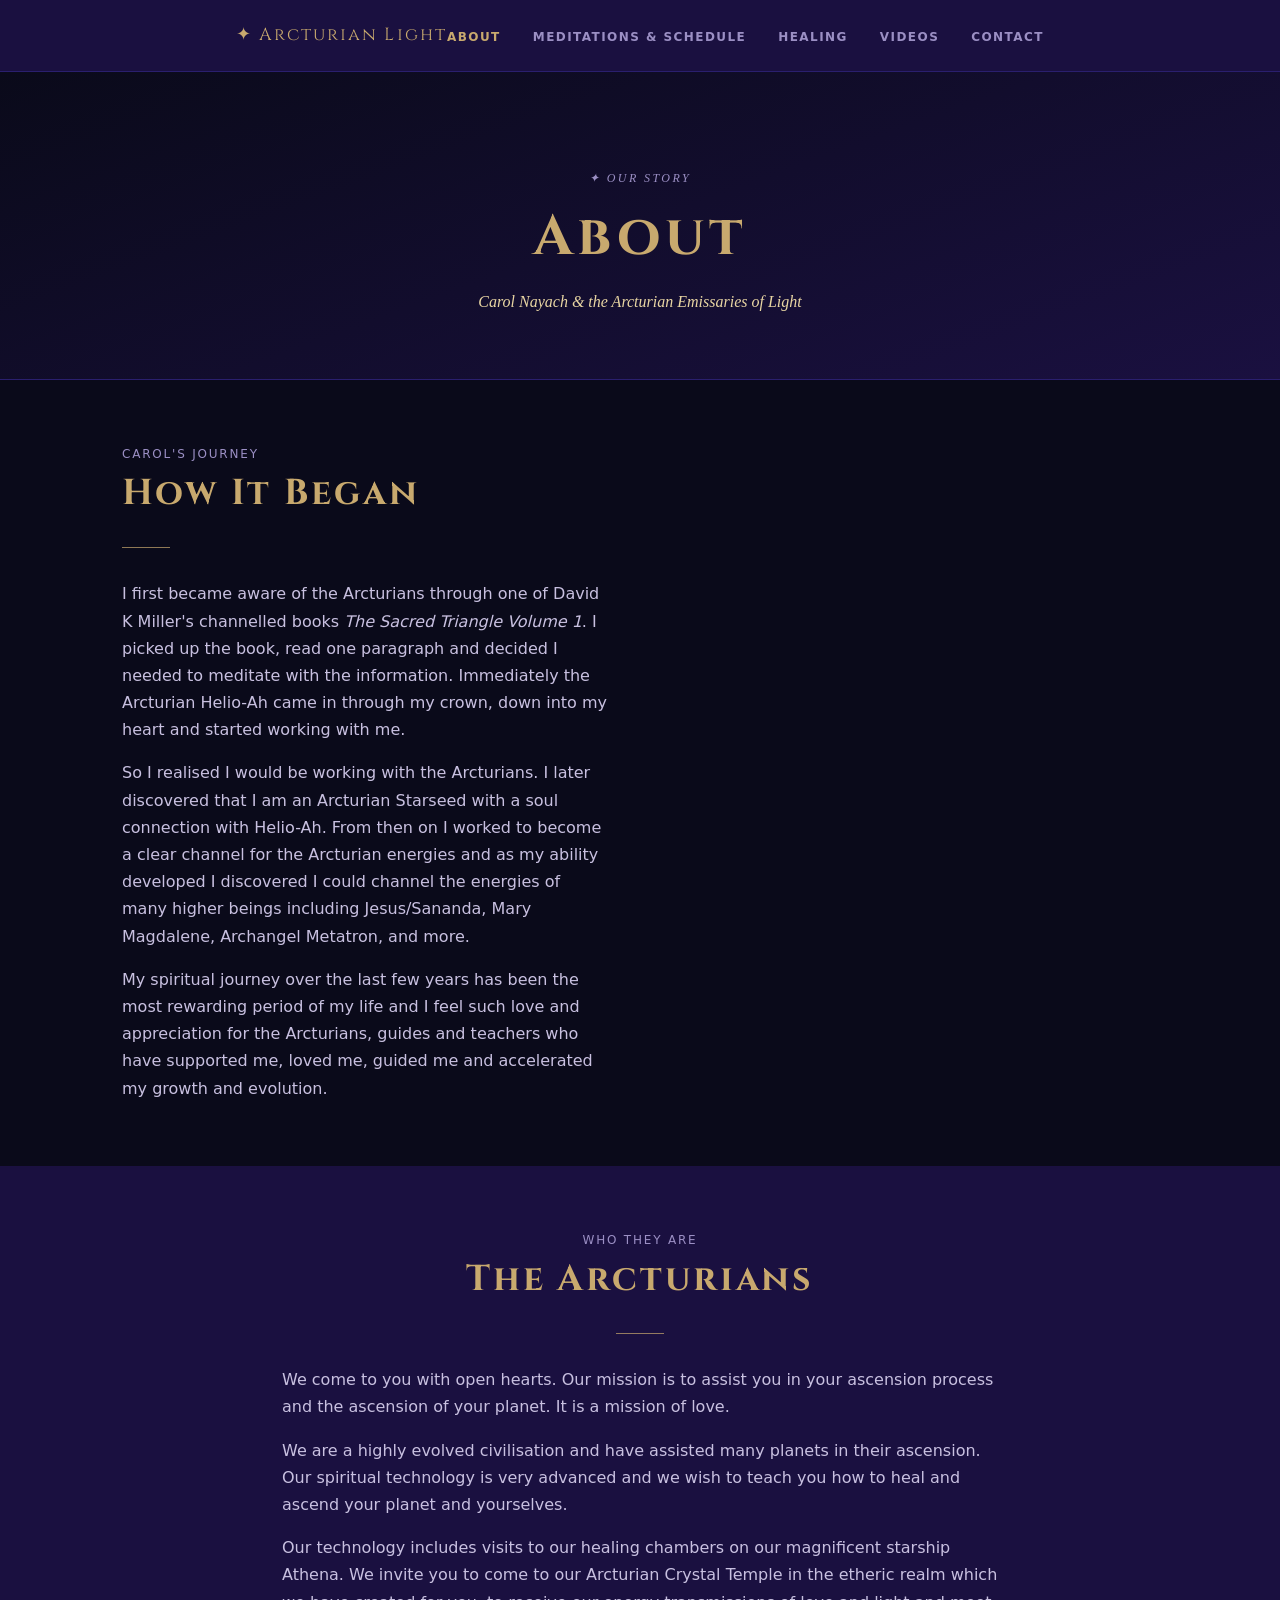
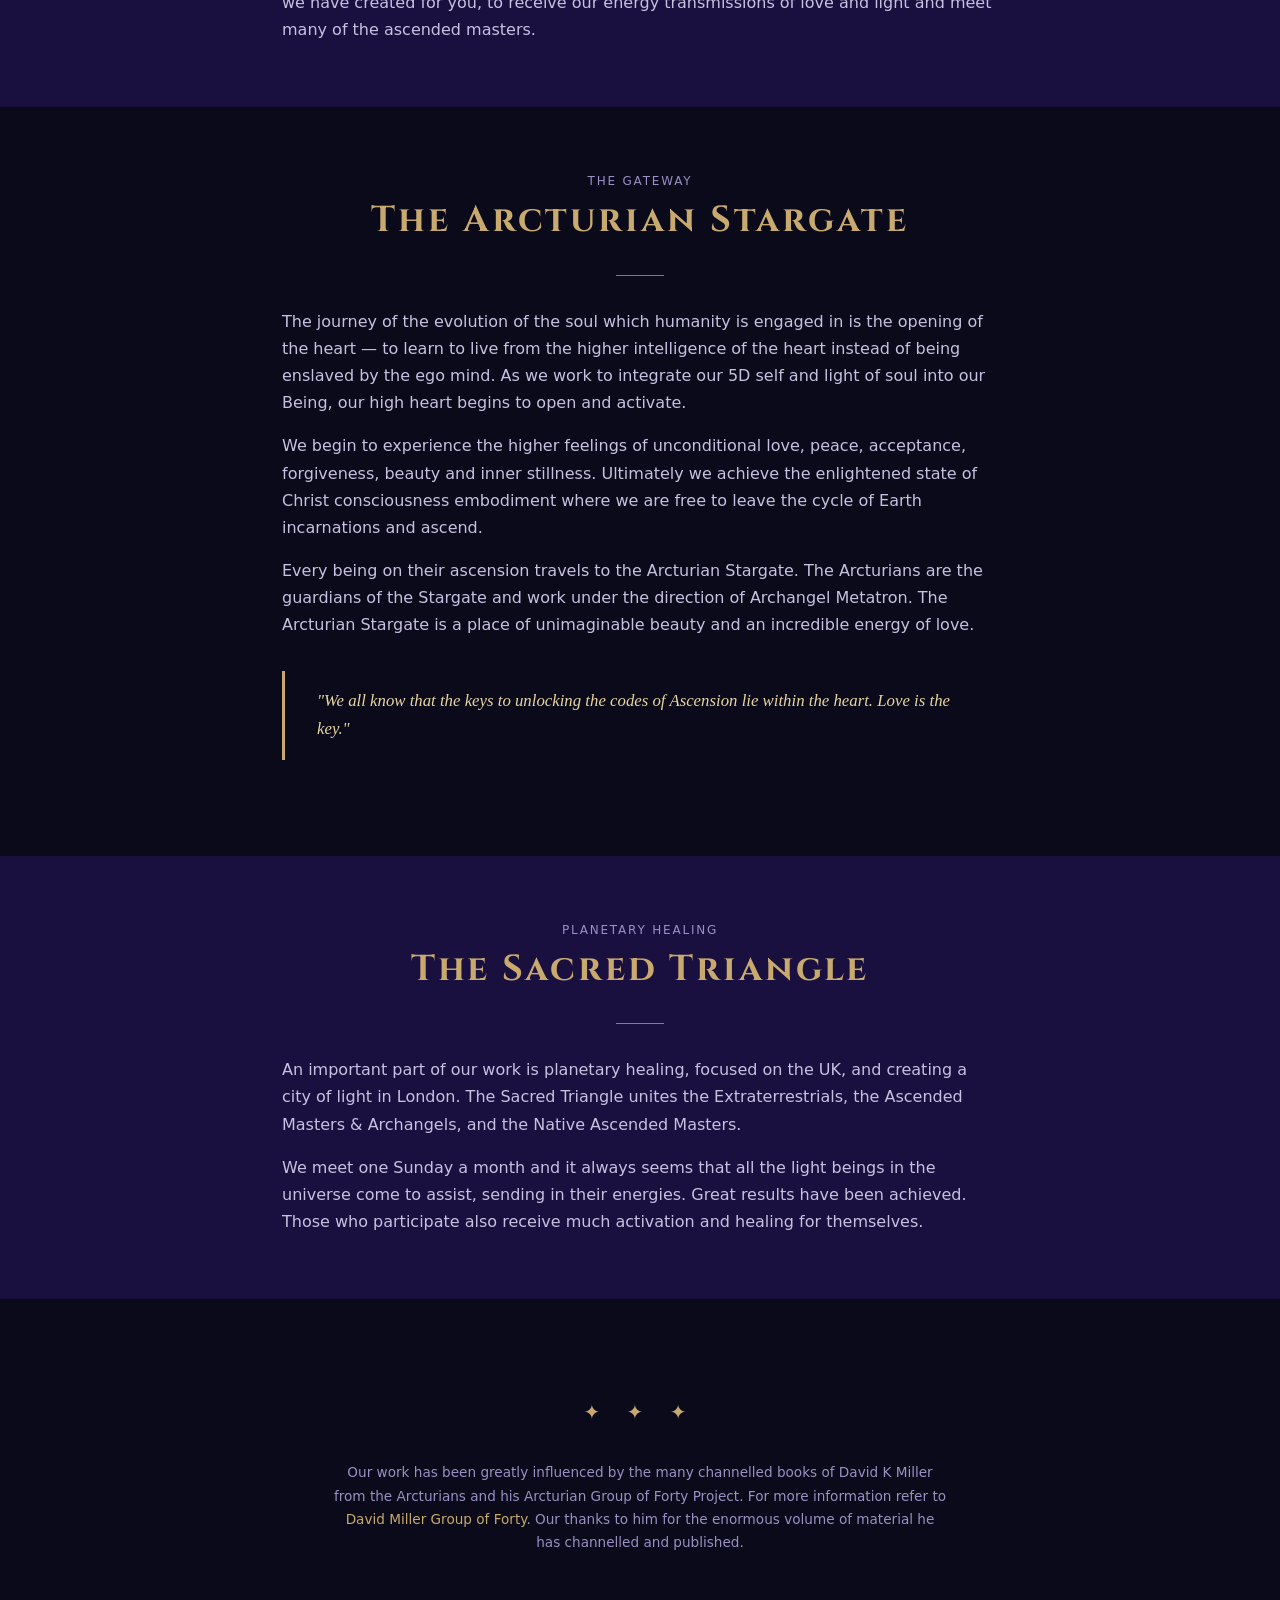
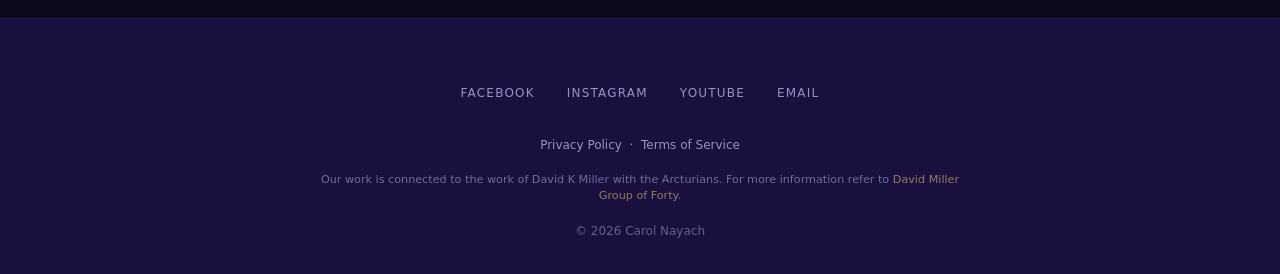
==== about.html @ 92a19309 "feat: add About page" ====
<!DOCTYPE html>
<html lang="en">
<head>
  <meta charset="UTF-8">
  <meta name="viewport" content="width=device-width, initial-scale=1.0">
  <title>About — Arcturian Light London</title>
  <meta name="description" content="Learn about Carol Nayach, the Arcturians, the Arcturian Stargate, Crystal Temple and the Sacred Triangle.">
  <link rel="preconnect" href="https://fonts.googleapis.com">
  <link rel="preconnect" href="https://fonts.gstatic.com" crossorigin>
  <link href="https://fonts.googleapis.com/css2?family=Cinzel:wght@400;600&display=swap" rel="stylesheet">
  <link rel="stylesheet" href="css/style.css">
</head>
<body>

  <a href="#main-content" class="skip-link">Skip to main content</a>

  <header class="site-header">
    <div class="container">
      <nav class="nav" aria-label="Main navigation">
        <a href="index.html" class="nav-brand">✦ Arcturian Light</a>
        <button class="nav-toggle" aria-expanded="false" aria-controls="nav-links" aria-label="Toggle navigation">
          <span></span><span></span><span></span>
        </button>
        <ul class="nav-links" id="nav-links">
          <li><a href="about.html" aria-current="page">About</a></li>
          <li><a href="meditations.html">Meditations &amp; Schedule</a></li>
          <li><a href="healing.html">Healing</a></li>
          <li><a href="videos.html">Videos</a></li>
          <li><a href="contact.html">Contact</a></li>
        </ul>
      </nav>
    </div>
  </header>

  <main id="main-content">

    <section class="page-hero">
      <div class="container">
        <p class="label">✦ Our Story</p>
        <h1>About</h1>
        <p>Carol Nayach &amp; the Arcturian Emissaries of Light</p>
      </div>
    </section>

    <section class="section">
      <div class="container">
        <div class="content-split">
          <div>
            <p class="label">Carol's Journey</p>
            <h2>How It Began</h2>
            <div class="divider" style="margin-left:0;"></div>
            <p>I first became aware of the Arcturians through one of David K Miller's channelled books <em>The Sacred Triangle Volume 1</em>. I picked up the book, read one paragraph and decided I needed to meditate with the information. Immediately the Arcturian Helio-Ah came in through my crown, down into my heart and started working with me.</p>
            <p>So I realised I would be working with the Arcturians. I later discovered that I am an Arcturian Starseed with a soul connection with Helio-Ah. From then on I worked to become a clear channel for the Arcturian energies and as my ability developed I discovered I could channel the energies of many higher beings including Jesus/Sananda, Mary Magdalene, Archangel Metatron, and more.</p>
            <p>My spiritual journey over the last few years has been the most rewarding period of my life and I feel such love and appreciation for the Arcturians, guides and teachers who have supported me, loved me, guided me and accelerated my growth and evolution.</p>
          </div>
          <div>
            <img src="images/carol.jpg" alt="Carol Nayach" onerror="this.style.display='none'">
          </div>
        </div>
      </div>
    </section>

    <section class="section section--accent">
      <div class="container" style="max-width:780px;">
        <div class="text-center">
          <p class="label">Who They Are</p>
          <h2>The Arcturians</h2>
          <div class="divider"></div>
        </div>
        <p>We come to you with open hearts. Our mission is to assist you in your ascension process and the ascension of your planet. It is a mission of love.</p>
        <p>We are a highly evolved civilisation and have assisted many planets in their ascension. Our spiritual technology is very advanced and we wish to teach you how to heal and ascend your planet and yourselves.</p>
        <p>Our technology includes visits to our healing chambers on our magnificent starship Athena. We invite you to come to our Arcturian Crystal Temple in the etheric realm which we have created for you, to receive our energy transmissions of love and light and meet many of the ascended masters.</p>
      </div>
    </section>

    <section class="section">
      <div class="container" style="max-width:780px;">
        <div class="text-center">
          <p class="label">The Gateway</p>
          <h2>The Arcturian Stargate</h2>
          <div class="divider"></div>
        </div>
        <p>The journey of the evolution of the soul which humanity is engaged in is the opening of the heart — to learn to live from the higher intelligence of the heart instead of being enslaved by the ego mind. As we work to integrate our 5D self and light of soul into our Being, our high heart begins to open and activate.</p>
        <p>We begin to experience the higher feelings of unconditional love, peace, acceptance, forgiveness, beauty and inner stillness. Ultimately we achieve the enlightened state of Christ consciousness embodiment where we are free to leave the cycle of Earth incarnations and ascend.</p>
        <p>Every being on their ascension travels to the Arcturian Stargate. The Arcturians are the guardians of the Stargate and work under the direction of Archangel Metatron. The Arcturian Stargate is a place of unimaginable beauty and an incredible energy of love.</p>
        <blockquote class="testimonial">"We all know that the keys to unlocking the codes of Ascension lie within the heart. Love is the key."</blockquote>
      </div>
    </section>

    <section class="section section--accent">
      <div class="container" style="max-width:780px;">
        <div class="text-center">
          <p class="label">Planetary Healing</p>
          <h2>The Sacred Triangle</h2>
          <div class="divider"></div>
        </div>
        <p>An important part of our work is planetary healing, focused on the UK, and creating a city of light in London. The Sacred Triangle unites the Extraterrestrials, the Ascended Masters &amp; Archangels, and the Native Ascended Masters.</p>
        <p>We meet one Sunday a month and it always seems that all the light beings in the universe come to assist, sending in their energies. Great results have been achieved. Those who participate also receive much activation and healing for themselves.</p>
      </div>
    </section>

    <section class="section">
      <div class="container" style="max-width:680px;text-align:center;">
        <span class="star-sep">✦ ✦ ✦</span>
        <p style="font-size:0.85rem;color:var(--color-violet);">
          Our work has been greatly influenced by the many channelled books of David K Miller from the Arcturians and his Arcturian Group of Forty Project. For more information refer to <a href="http://groupofforty.com/" target="_blank" rel="noopener noreferrer">David Miller Group of Forty</a>. Our thanks to him for the enormous volume of material he has channelled and published.
        </p>
      </div>
    </section>

  </main>

  <footer class="site-footer">
    <div class="container">
      <div class="footer-social">
        <a href="https://www.facebook.com/arcturianlightlondon" target="_blank" rel="noopener noreferrer">Facebook</a>
        <a href="https://www.instagram.com/arcturian_light_london" target="_blank" rel="noopener noreferrer">Instagram</a>
        <a href="https://bit.ly/2J3hsRz" target="_blank" rel="noopener noreferrer">YouTube</a>
        <a href="mailto:nayachcarol@gmail.com">Email</a>
      </div>
      <div class="footer-legal">
        <a href="privacy-policy.html">Privacy Policy</a> &nbsp;·&nbsp;
        <a href="terms.html">Terms of Service</a>
      </div>
      <p class="footer-attribution">
        Our work is connected to the work of David K Miller with the Arcturians.
        For more information refer to <a href="http://groupofforty.com/" target="_blank" rel="noopener noreferrer">David Miller Group of Forty</a>.
      </p>
      <p class="footer-copyright">&copy; <span id="copyright-year"></span> Carol Nayach</p>
    </div>
  </footer>

  <script src="js/main.js"></script>
</body>
</html>
---- css/style.css ----
/* ============================================================
   ARCTURIAN LIGHT LONDON — style.css
   ============================================================ */

/* --- Design tokens ----------------------------------------- */
:root {
  /* Colours */
  --color-bg:          #0a0a1a;  /* Deep Space */
  --color-surface:     #1a1040;  /* Indigo Night */
  --color-accent:      #2a1f6e;  /* Arcturian Violet */
  --color-gold:        #c8a96e;  /* Starlight Gold */
  --color-violet:      #9b8fc4;  /* Soft Violet */
  --color-cream:       #e8d5a3;  /* Warm Cream */
  --color-ghost:       #f0eefc;  /* Ghost White */
  --color-body-text:   #c8c0e0;  /* General body text */

  /* Typography */
  --font-display: 'Cinzel', Georgia, serif;
  --font-serif:   Georgia, 'Times New Roman', serif;
  --font-sans:    'Inter', system-ui, -apple-system, sans-serif;

  /* Spacing */
  --space-xs:  0.5rem;
  --space-sm:  1rem;
  --space-md:  2rem;
  --space-lg:  4rem;
  --space-xl:  6rem;

  /* Layout */
  --max-width: 1100px;
  --nav-height: 72px;
}

/* --- Reset -------------------------------------------------- */
*, *::before, *::after { box-sizing: border-box; margin: 0; padding: 0; }
html { scroll-behavior: smooth; }
@media (prefers-reduced-motion: reduce) {
  html { scroll-behavior: auto; }
}
body {
  background-color: var(--color-bg);
  color: var(--color-body-text);
  font-family: var(--font-sans);
  font-size: 100%;
  line-height: 1.7;
  min-height: 100vh;
}
img { max-width: 100%; height: auto; display: block; }
a { color: var(--color-gold); text-decoration: none; }
a:hover { text-decoration: underline; }
a:focus-visible { outline: 2px solid var(--color-gold); outline-offset: 3px; }
ul { list-style: none; }

/* --- Base typography --------------------------------------- */
h1, h2, h3, h5, h6 {
  font-family: var(--font-display);
  color: var(--color-gold);
  letter-spacing: 0.08em;
  line-height: 1.2;
}
h1 { font-size: clamp(2rem, 5vw, 3.5rem); }
h2 { font-size: clamp(1.5rem, 3vw, 2.25rem); }
h3 { font-size: clamp(1.1rem, 2vw, 1.4rem); }
h4 {
  font-family: var(--font-sans);
  color: var(--color-violet);
  font-size: 0.75rem;
  letter-spacing: 0.15em;
  text-transform: uppercase;
  margin-bottom: var(--space-xs);
}
p { margin-bottom: var(--space-sm); color: var(--color-body-text); }
p:last-child { margin-bottom: 0; }

/* --- Layout helpers ---------------------------------------- */
.container {
  max-width: var(--max-width);
  margin: 0 auto;
  padding: 0 var(--space-md);
}
.section {
  padding: var(--space-lg) 0;
}
.section--accent {
  background-color: var(--color-surface);
}
.section--violet {
  background-color: var(--color-accent);
}
.text-center { text-align: center; }
.divider {
  width: 48px;
  height: 1px;
  background: var(--color-gold);
  margin: var(--space-md) auto;
  opacity: 0.7;
}
.star-sep {
  display: block;
  text-align: center;
  color: var(--color-gold);
  font-size: 1.25rem;
  letter-spacing: 0.5em;
  margin: var(--space-md) 0;
}

/* --- Buttons ----------------------------------------------- */
.btn {
  display: inline-block;
  padding: 0.75rem 1.75rem;
  font-family: var(--font-sans);
  font-size: 0.75rem;
  font-weight: 700;
  letter-spacing: 0.15em;
  text-transform: uppercase;
  border-radius: 3px;
  cursor: pointer;
  transition: opacity 0.2s;
  text-decoration: none;
}
.btn:hover { opacity: 0.85; text-decoration: none; }
.btn--primary {
  background-color: var(--color-gold);
  color: var(--color-bg);
  border: 2px solid var(--color-gold);
}
.btn--outline {
  background-color: transparent;
  color: var(--color-gold);
  border: 2px solid var(--color-gold);
}
.btn-group {
  display: flex;
  gap: var(--space-sm);
  flex-wrap: wrap;
  justify-content: center;
  margin-top: var(--space-md);
}

/* --- Navigation -------------------------------------------- */
.site-header {
  position: sticky;
  top: 0;
  z-index: 100;
  background-color: var(--color-surface);
  border-bottom: 1px solid var(--color-accent);
  height: var(--nav-height);
  display: flex;
  align-items: center;
}
.nav {
  display: flex;
  align-items: center;
  justify-content: space-between;
  width: 100%;
  position: relative;
}
.nav-brand {
  font-family: var(--font-display);
  font-size: 1.1rem;
  color: var(--color-gold);
  letter-spacing: 0.12em;
  text-decoration: none;
  display: flex;
  align-items: center;
  gap: 0.5rem;
}
.nav-brand:hover { text-decoration: none; opacity: 0.85; }
.nav-links {
  display: flex;
  gap: var(--space-md);
  align-items: center;
}
.nav-links a {
  font-family: var(--font-sans);
  font-size: 0.75rem;
  font-weight: 600;
  letter-spacing: 0.12em;
  text-transform: uppercase;
  color: var(--color-violet);
  transition: color 0.2s;
}
.nav-links a:hover,
.nav-links a[aria-current="page"] {
  color: var(--color-gold);
  text-decoration: none;
}
/* Hamburger toggle — hidden on desktop */
.nav-toggle {
  display: none;
  background: none;
  border: none;
  cursor: pointer;
  padding: 0.5rem;
}
.nav-toggle span {
  display: block;
  width: 24px;
  height: 2px;
  background: var(--color-gold);
  transition: transform 0.2s, opacity 0.2s;
}
.nav-toggle:focus-visible {
  outline: 2px solid var(--color-gold);
  outline-offset: 3px;
}

/* --- Footer ------------------------------------------------ */
.site-footer {
  background-color: var(--color-surface);
  border-top: 1px solid var(--color-accent);
  padding: var(--space-lg) 0 var(--space-md);
  text-align: center;
}
.footer-social {
  display: flex;
  gap: var(--space-md);
  justify-content: center;
  flex-wrap: wrap;
  margin-bottom: var(--space-md);
}
.footer-social a {
  font-size: 0.75rem;
  letter-spacing: 0.1em;
  text-transform: uppercase;
  color: var(--color-violet);
}
.footer-social a:hover { color: var(--color-gold); }
.footer-legal {
  font-size: 0.75rem;
  color: var(--color-violet);
  margin-bottom: var(--space-sm);
}
.footer-legal a { color: var(--color-violet); }
.footer-legal a:hover { color: var(--color-gold); }
.footer-attribution {
  font-size: 0.7rem;
  max-width: 640px;
  margin: var(--space-sm) auto 0;
  line-height: 1.5;
  color: var(--color-violet);
  opacity: 0.7;
}
.footer-copyright {
  font-size: 0.75rem;
  color: var(--color-violet);
  opacity: 0.6;
  margin-top: var(--space-sm);
}

/* --- Responsive nav ---------------------------------------- */
@media (max-width: 767px) {
  .nav-toggle {
    display: flex;
    flex-direction: column;
    gap: 0.3rem;
  }
  .nav-links {
    display: none;
    position: absolute;
    top: 100%;
    left: 0;
    right: 0;
    background-color: var(--color-surface);
    flex-direction: column;
    padding: var(--space-md);
    gap: var(--space-md);
    border-bottom: 1px solid var(--color-accent);
  }
  .nav-links.nav-open {
    display: flex;
  }
}

/* --- Page hero (inner pages) ------------------------------- */
.page-hero {
  padding: var(--space-xl) 0 var(--space-lg);
  text-align: center;
  background: linear-gradient(160deg, var(--color-bg) 0%, var(--color-surface) 100%);
  border-bottom: 1px solid var(--color-accent);
}
.page-hero .label {
  font-size: 0.75rem;
  letter-spacing: 0.2em;
  text-transform: uppercase;
  color: var(--color-violet);
  margin-bottom: var(--space-sm);
}
.page-hero h1 { margin-bottom: var(--space-sm); }
.page-hero p {
  max-width: 560px;
  margin: 0 auto;
  color: var(--color-cream);
  font-family: var(--font-serif);
  font-style: italic;
}

/* --- Cards ------------------------------------------------- */
.cards-grid {
  display: grid;
  grid-template-columns: 1fr;
  gap: var(--space-md);
}
@media (min-width: 768px) {
  .cards-grid--3 { grid-template-columns: repeat(3, 1fr); }
  .cards-grid--2 { grid-template-columns: repeat(2, 1fr); }
}
.card {
  background-color: var(--color-surface);
  border: 1px solid var(--color-accent);
  border-radius: 6px;
  padding: var(--space-md);
  text-align: center;
  transition: border-color 0.2s;
}
.card:hover,
.card:focus-within { border-color: var(--color-gold); }
.card-icon {
  font-size: 2rem;
  color: var(--color-gold);
  margin-bottom: var(--space-sm);
}
.card h3 { margin-bottom: var(--space-xs); }
.card p { font-size: 0.9rem; }
.card a.card-link {
  display: inline-block;
  margin-top: var(--space-sm);
  font-size: 0.75rem;
  letter-spacing: 0.1em;
  text-transform: uppercase;
  color: var(--color-gold);
}

/* --- Schedule table ---------------------------------------- */
.schedule-block {
  background-color: var(--color-surface);
  border: 1px solid var(--color-accent);
  border-radius: 6px;
  padding: var(--space-md);
  margin-bottom: var(--space-md);
}
.schedule-block h3 { margin-bottom: var(--space-xs); }
.schedule-block .schedule-meta {
  font-size: 0.85rem;
  color: var(--color-violet);
  margin-bottom: var(--space-sm);
  letter-spacing: 0.05em;
}
.schedule-block p { font-size: 0.9rem; }
.schedule-block .btn-group { justify-content: flex-start; }

/* --- Video grid -------------------------------------------- */
.video-grid {
  display: grid;
  grid-template-columns: 1fr;
  gap: var(--space-md);
}
@media (min-width: 768px) {
  .video-grid { grid-template-columns: repeat(2, 1fr); }
}
.video-embed {
  position: relative;
  padding-bottom: 56.25%; /* 16:9 */
  height: 0;
  overflow: hidden;
  border-radius: 6px;
  border: 1px solid var(--color-accent);
}
.video-embed iframe {
  position: absolute;
  top: 0; left: 0;
  width: 100%; height: 100%;
  border: 0;
}

/* --- Contact form ------------------------------------------ */
.contact-form {
  max-width: 560px;
  margin: 0 auto;
}
.form-group {
  margin-bottom: var(--space-md);
}
.form-group label {
  display: block;
  font-size: 0.75rem;
  letter-spacing: 0.1em;
  text-transform: uppercase;
  color: var(--color-violet);
  margin-bottom: var(--space-xs);
}
.form-group input,
.form-group textarea {
  width: 100%;
  background-color: var(--color-surface);
  border: 1px solid var(--color-accent);
  border-radius: 3px;
  padding: 0.75rem 1rem;
  color: var(--color-cream);
  font-family: var(--font-sans);
  font-size: 0.95rem;
  transition: border-color 0.2s;
}
.form-group input:focus,
.form-group textarea:focus {
  outline: 2px solid var(--color-gold);
  outline-offset: 2px;
  border-color: var(--color-gold);
}
.form-group textarea { min-height: 140px; resize: vertical; }

/* --- Social links list ------------------------------------- */
.social-links {
  display: flex;
  flex-wrap: wrap;
  gap: var(--space-sm);
  justify-content: center;
  margin: var(--space-md) 0;
}
.social-links a {
  font-size: 0.8rem;
  letter-spacing: 0.1em;
  text-transform: uppercase;
  color: var(--color-violet);
  border: 1px solid var(--color-accent);
  border-radius: 3px;
  padding: 0.5rem 1rem;
  transition: border-color 0.2s, color 0.2s;
}
.social-links a:hover,
.social-links a:focus-visible {
  border-color: var(--color-gold);
  color: var(--color-gold);
  text-decoration: none;
}

/* --- Testimonial quote ------------------------------------- */
.testimonial {
  border-left: 3px solid var(--color-gold);
  padding: var(--space-sm) var(--space-md);
  margin: var(--space-md) 0;
  font-family: var(--font-serif);
  font-style: italic;
  color: var(--color-cream);
  font-size: 1.05rem;
}

/* --- Mailchimp embed override ------------------------------ */
/* Forces Mailchimp's injected form to match dark theme */
#mc_embed_signup {
  background: transparent !important;
  color: var(--color-body-text) !important;
  font-family: var(--font-sans) !important;
}
#mc_embed_signup input.email {
  background-color: var(--color-surface) !important;
  border: 1px solid var(--color-accent) !important;
  color: var(--color-cream) !important;
  border-radius: 3px !important;
}
#mc_embed_signup .button {
  background-color: var(--color-gold) !important;
  color: var(--color-bg) !important;
  border-radius: 3px !important;
  font-family: var(--font-sans) !important;
  letter-spacing: 0.1em !important;
  text-transform: uppercase !important;
}

/* --- Two-column content layout ----------------------------- */
.content-split {
  display: grid;
  grid-template-columns: 1fr;
  gap: var(--space-lg);
  align-items: start;
}
@media (min-width: 768px) {
  .content-split { grid-template-columns: 1fr 1fr; }
}
.content-split img {
  border-radius: 6px;
  border: 1px solid var(--color-accent);
  width: 100%;
}

/* --- Label (eyebrow text above headings) ------------------- */
.label {
  font-family: var(--font-sans);
  font-size: 0.75rem;
  letter-spacing: 0.15em;
  text-transform: uppercase;
  color: var(--color-violet);
  margin-bottom: var(--space-xs);
}

/* --- Skip link (accessibility) ----------------------------- */
.skip-link {
  position: absolute;
  top: -100%;
  left: var(--space-sm);
  background: var(--color-gold);
  color: var(--color-bg);
  padding: 0.5rem 1rem;
  font-size: 0.85rem;
  font-weight: 700;
  border-radius: 0 0 4px 4px;
  z-index: 200;
  transition: top 0.2s;
}
.skip-link:focus {
  top: 0;
}

/* --- Home hero --------------------------------------------- */
.hero-inner {
  min-height: 100vh;
  display: flex;
  flex-direction: column;
  align-items: center;
  justify-content: center;
  text-align: center;
  padding: 2rem;
  background: radial-gradient(ellipse at 50% 30%, var(--color-accent) 0%, var(--color-surface) 40%, var(--color-bg) 100%);
}
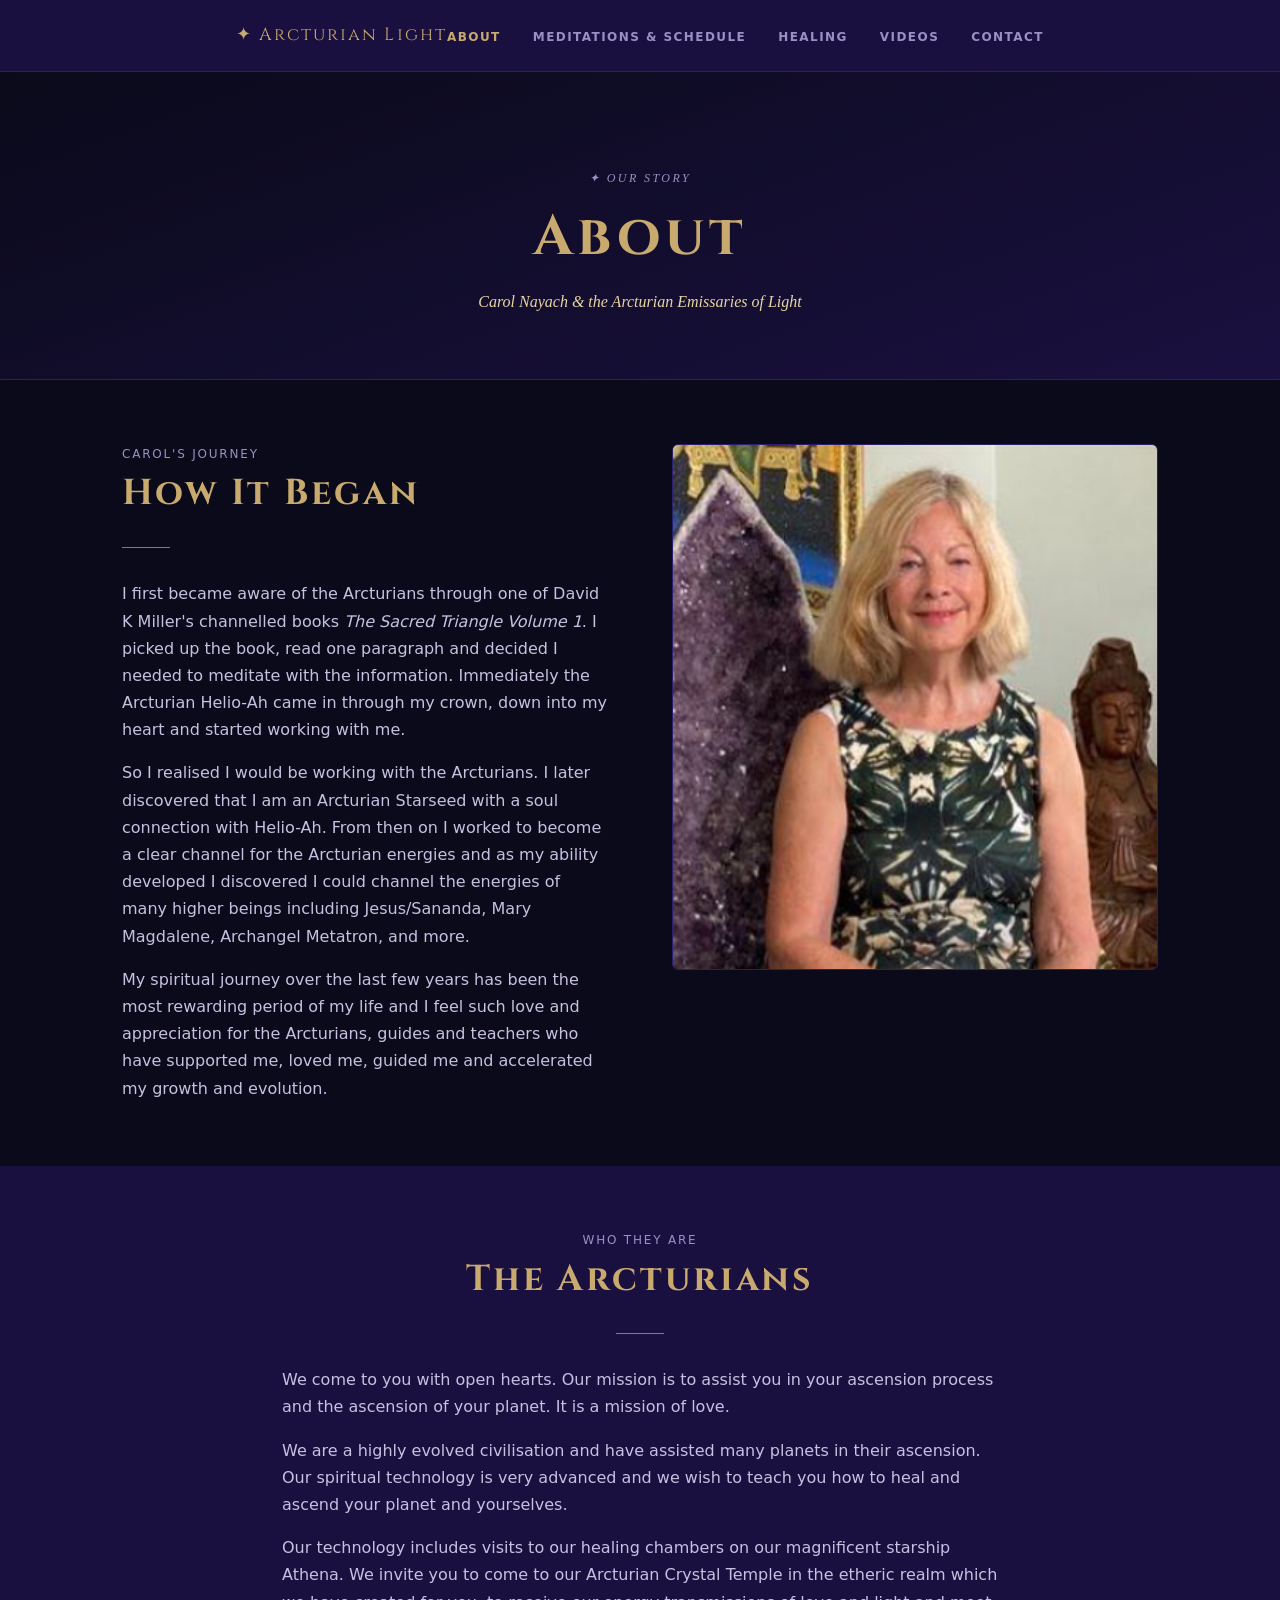
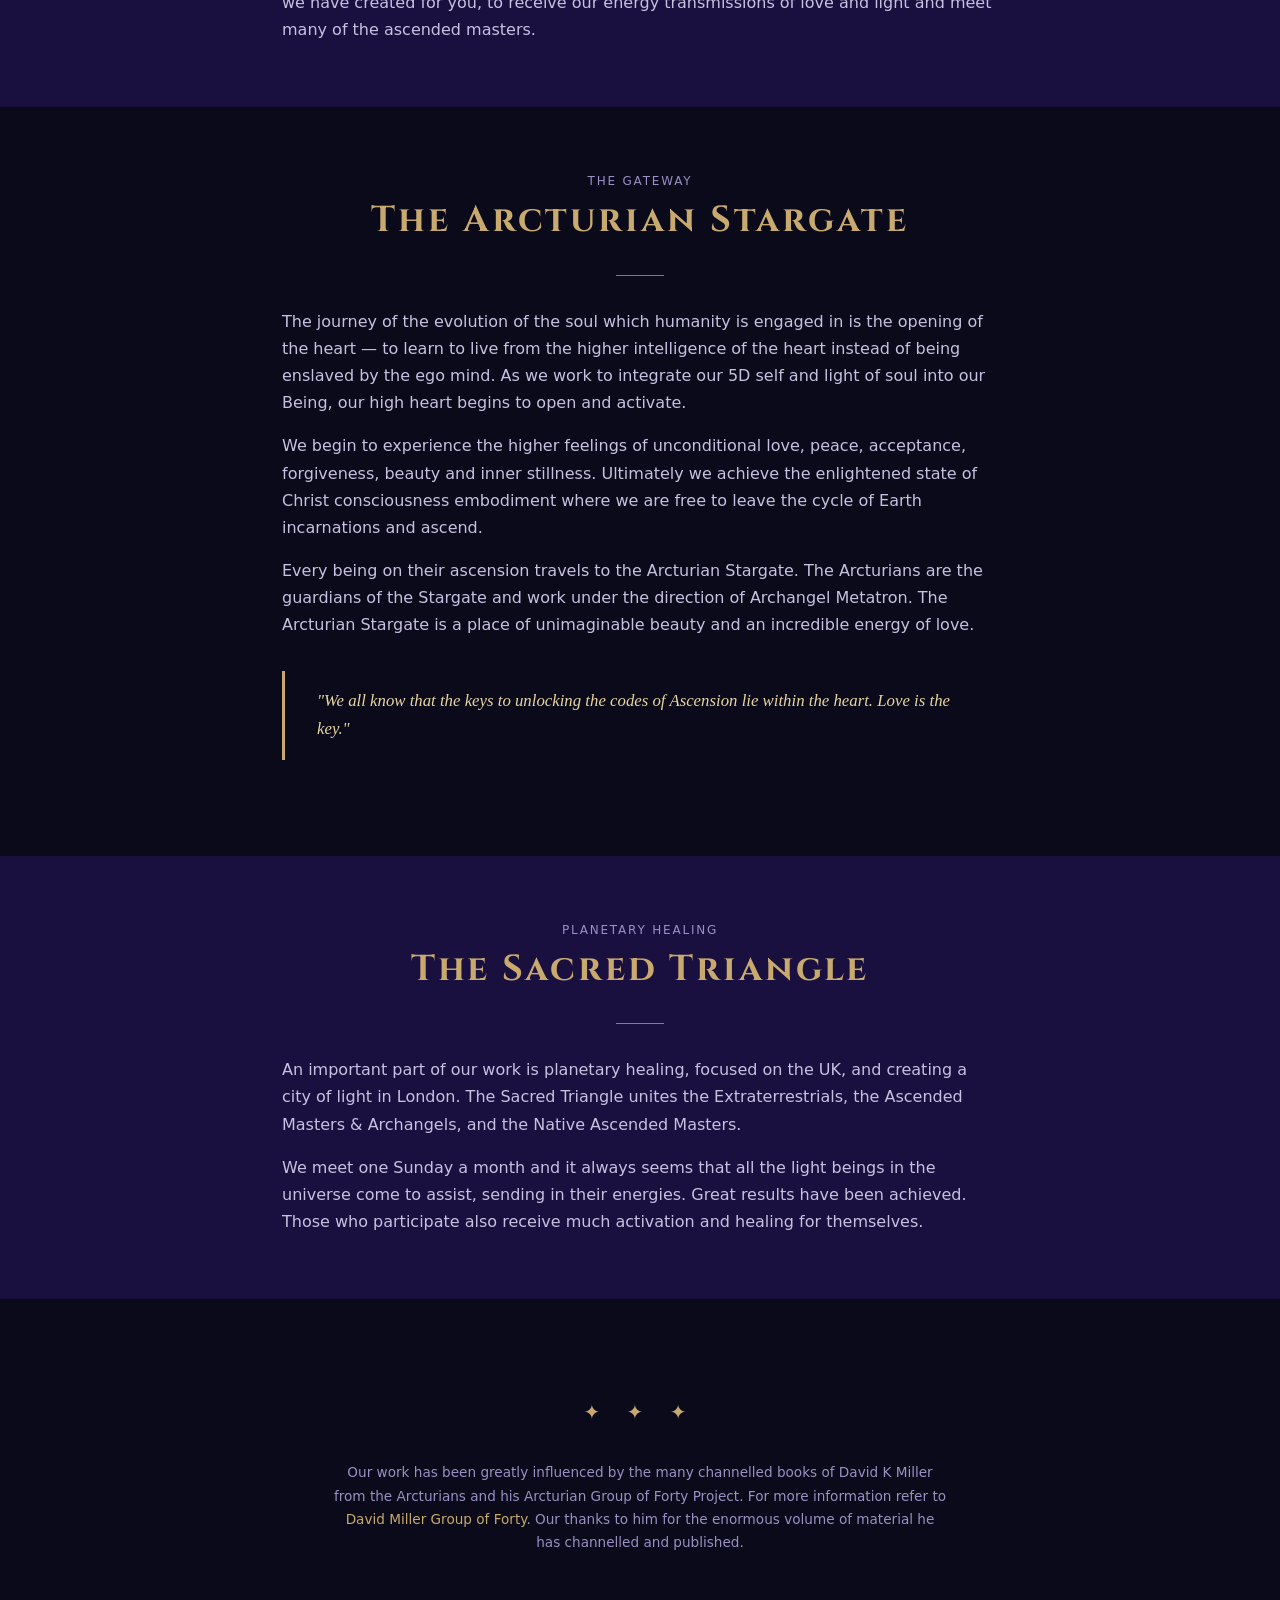
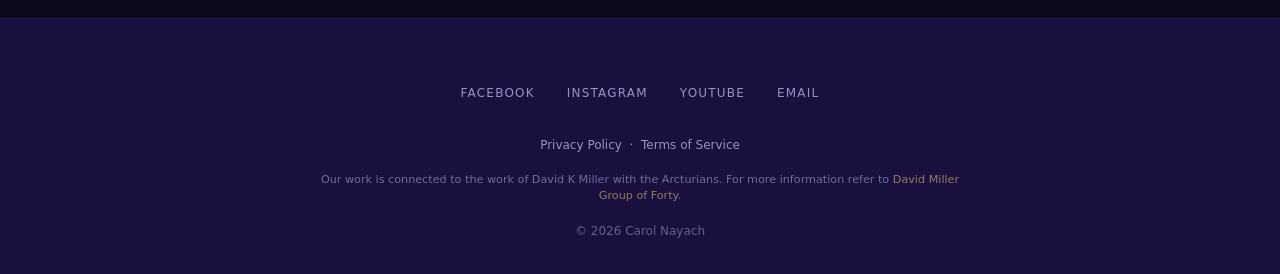
==== commit 3ac576df: "feat: add Carol's photo to About page" ====
--- a/about.html
+++ b/about.html
@@ -54,7 +54,7 @@
             <p>My spiritual journey over the last few years has been the most rewarding period of my life and I feel such love and appreciation for the Arcturians, guides and teachers who have supported me, loved me, guided me and accelerated my growth and evolution.</p>
           </div>
           <div>
-            <img src="images/carol.jpg" alt="Carol Nayach" onerror="this.style.display='none'">
+            <img src="images/CarolNayach.png" alt="Carol Nayach">
           </div>
         </div>
       </div>
@@ -103,7 +103,7 @@
       <div class="container" style="max-width:680px;text-align:center;">
         <span class="star-sep">✦ ✦ ✦</span>
         <p style="font-size:0.85rem;color:var(--color-violet);">
-          Our work has been greatly influenced by the many channelled books of David K Miller from the Arcturians and his Arcturian Group of Forty Project. For more information refer to <a href="http://groupofforty.com/" target="_blank" rel="noopener noreferrer">David Miller Group of Forty</a>. Our thanks to him for the enormous volume of material he has channelled and published.
+          Our work has been greatly influenced by the many channelled books of David K Miller from the Arcturians and his Arcturian Group of Forty Project. For more information refer to <a href="https://groupofforty.com/" target="_blank" rel="noopener noreferrer">David Miller Group of Forty</a>. Our thanks to him for the enormous volume of material he has channelled and published.
         </p>
       </div>
     </section>
@@ -115,7 +115,7 @@
       <div class="footer-social">
         <a href="https://www.facebook.com/arcturianlightlondon" target="_blank" rel="noopener noreferrer">Facebook</a>
         <a href="https://www.instagram.com/arcturian_light_london" target="_blank" rel="noopener noreferrer">Instagram</a>
-        <a href="https://bit.ly/2J3hsRz" target="_blank" rel="noopener noreferrer">YouTube</a>
+        <a href="https://www.youtube.com/@ArcturianLight" target="_blank" rel="noopener noreferrer">YouTube</a>
         <a href="mailto:nayachcarol@gmail.com">Email</a>
       </div>
       <div class="footer-legal">
@@ -124,7 +124,7 @@
       </div>
       <p class="footer-attribution">
         Our work is connected to the work of David K Miller with the Arcturians.
-        For more information refer to <a href="http://groupofforty.com/" target="_blank" rel="noopener noreferrer">David Miller Group of Forty</a>.
+        For more information refer to <a href="https://groupofforty.com/" target="_blank" rel="noopener noreferrer">David Miller Group of Forty</a>.
       </p>
       <p class="footer-copyright">&copy; <span id="copyright-year"></span> Carol Nayach</p>
     </div>
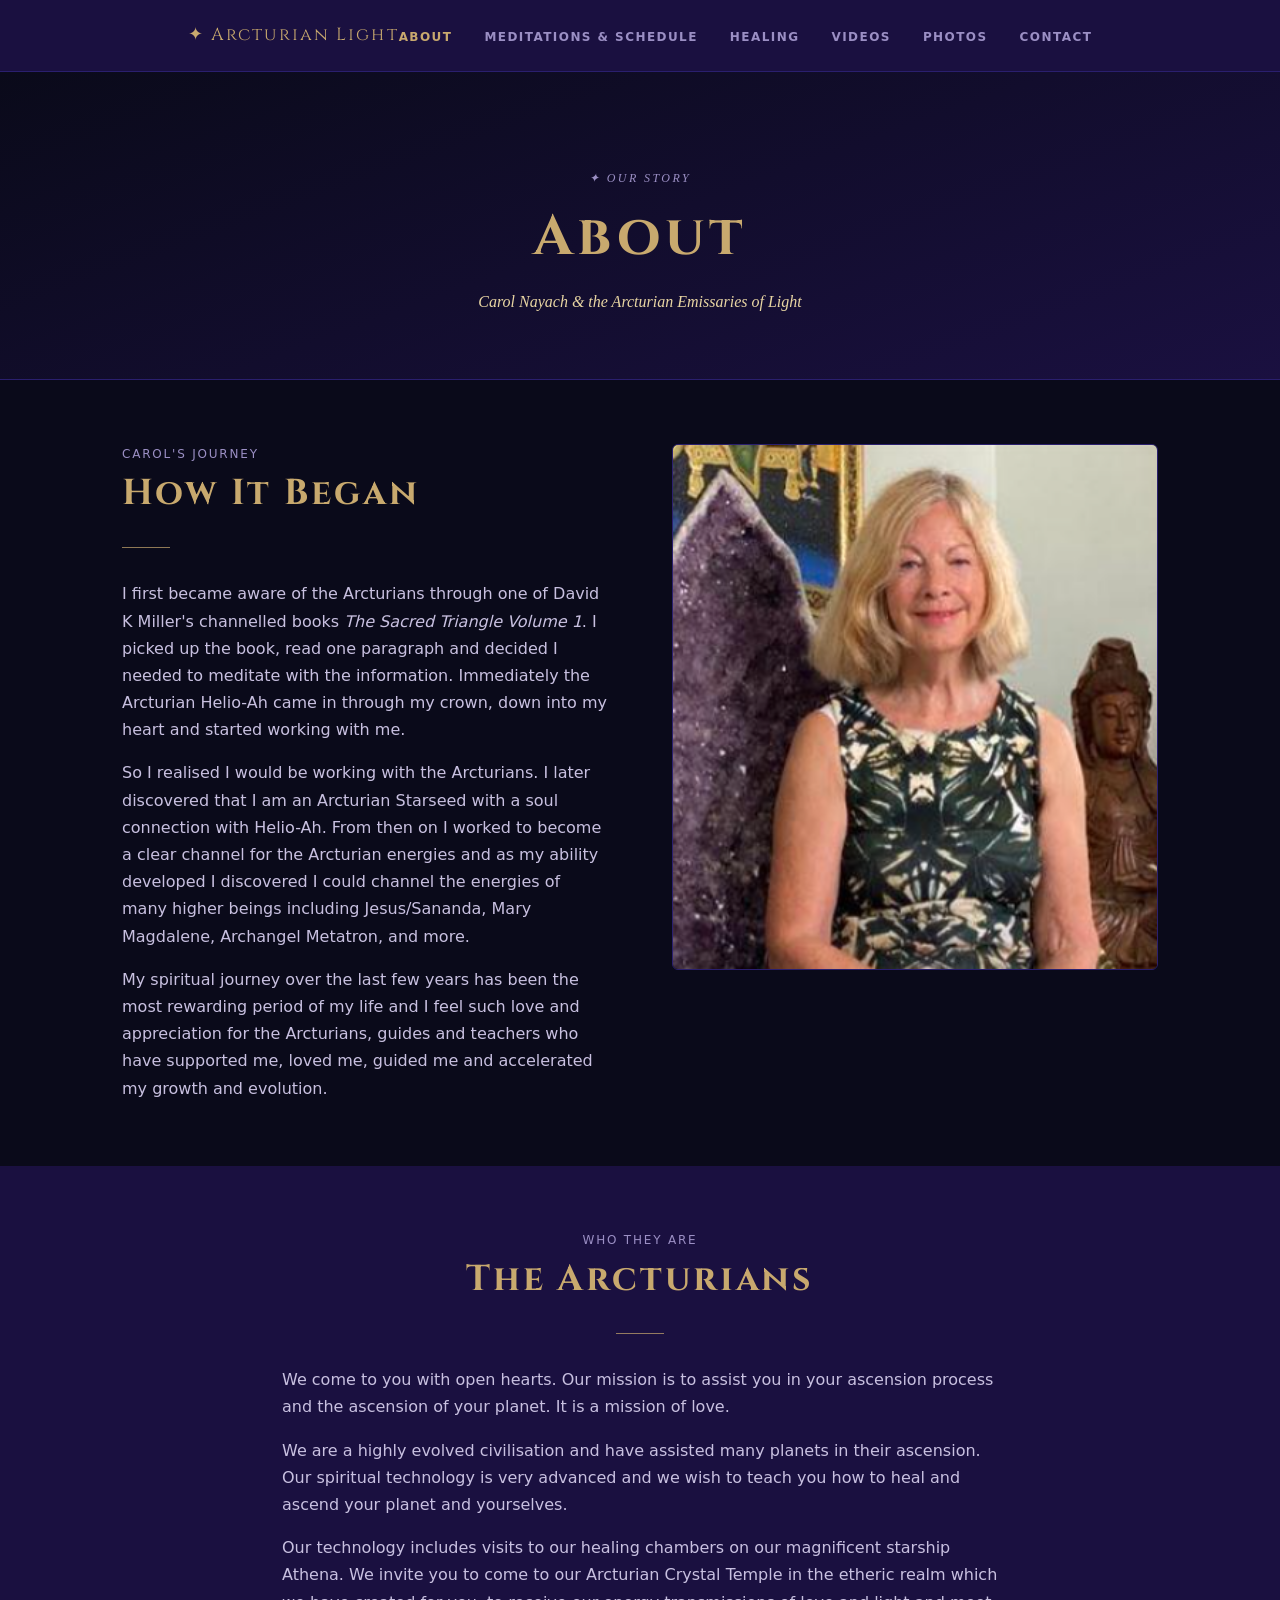
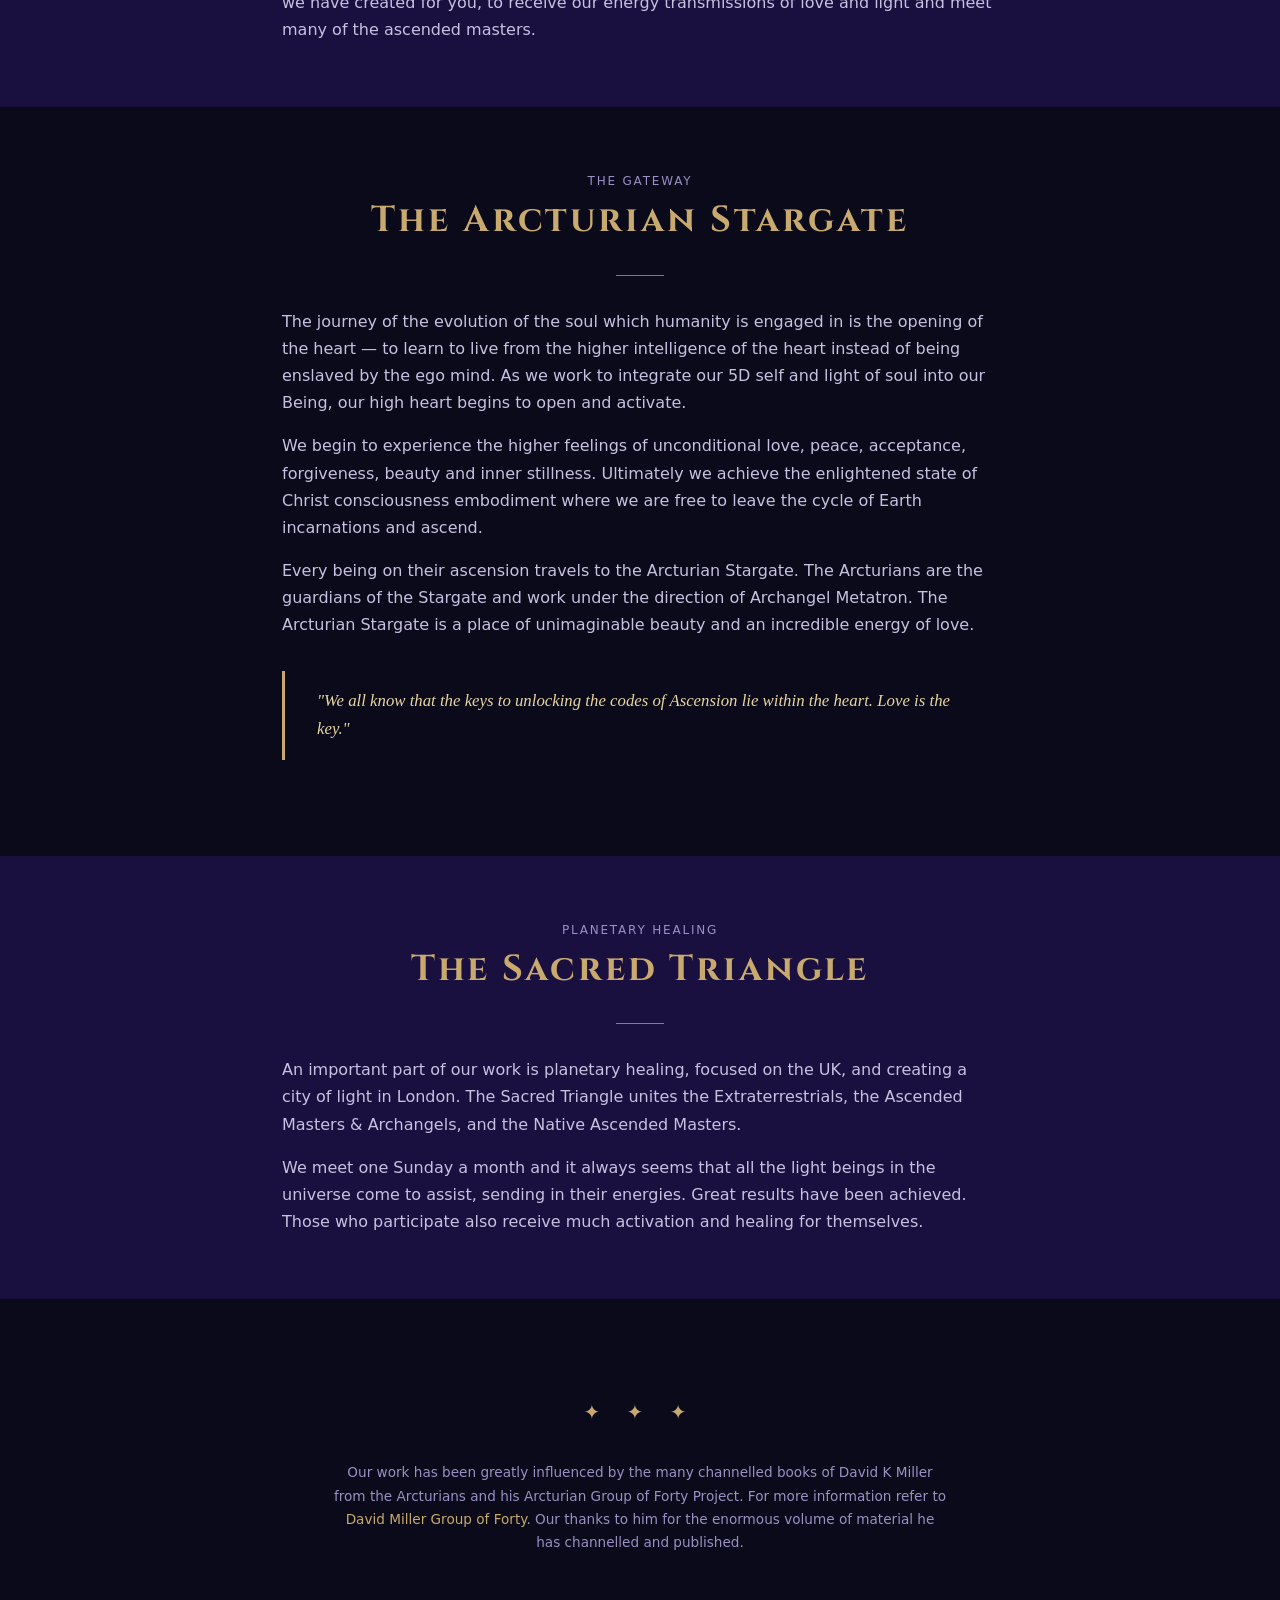
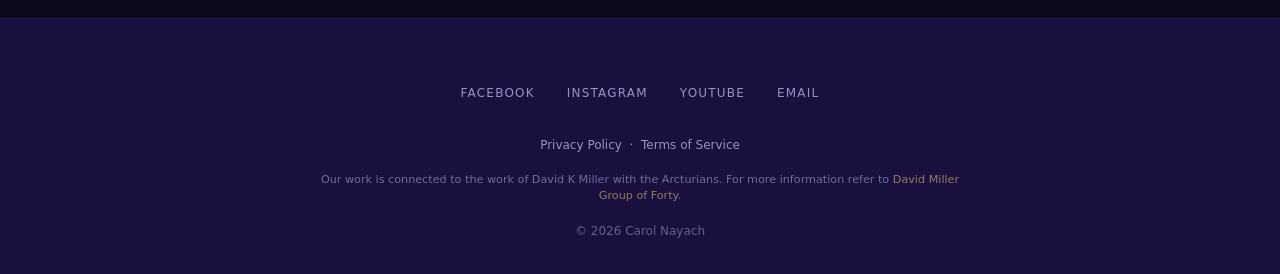
==== commit a350f765: "feat: add Photos page with lightbox gallery and nav link across all pages - New photos.html: respons" ====
--- a/about.html
+++ b/about.html
@@ -26,6 +26,7 @@
           <li><a href="meditations.html">Meditations &amp; Schedule</a></li>
           <li><a href="healing.html">Healing</a></li>
           <li><a href="videos.html">Videos</a></li>
+          <li><a href="photos.html">Photos</a></li>
           <li><a href="contact.html">Contact</a></li>
         </ul>
       </nav>
--- a/css/style.css
+++ b/css/style.css
@@ -511,6 +511,118 @@
   top: 0;
 }
 
+/* --- Photo gallery ----------------------------------------- */
+.photo-grid {
+  display: grid;
+  grid-template-columns: repeat(auto-fill, minmax(240px, 1fr));
+  gap: var(--space-sm);
+}
+.photo-item {
+  position: relative;
+  overflow: hidden;
+  border-radius: 6px;
+  border: 1px solid var(--color-accent);
+  background-color: var(--color-surface);
+  transition: border-color 0.2s;
+}
+.photo-item:hover,
+.photo-item:focus-within {
+  border-color: var(--color-gold);
+}
+.photo-item a {
+  display: block;
+  line-height: 0;
+}
+.photo-item img {
+  width: 100%;
+  height: 220px;
+  object-fit: cover;
+  display: block;
+  transition: transform 0.35s ease, opacity 0.2s;
+}
+.photo-item:hover img,
+.photo-item:focus-within img {
+  transform: scale(1.04);
+  opacity: 0.9;
+}
+.photo-item figcaption {
+  padding: 0.6rem 0.75rem;
+  font-size: 0.72rem;
+  letter-spacing: 0.08em;
+  text-transform: uppercase;
+  color: var(--color-violet);
+  text-align: center;
+}
+
+/* --- Lightbox ---------------------------------------------- */
+.lightbox {
+  position: fixed;
+  inset: 0;
+  z-index: 500;
+  background: rgba(5, 4, 20, 0.95);
+  display: flex;
+  align-items: center;
+  justify-content: center;
+}
+.lightbox[hidden] { display: none; }
+.lightbox-figure {
+  max-width: 90vw;
+  max-height: 90vh;
+  display: flex;
+  flex-direction: column;
+  align-items: center;
+  gap: var(--space-sm);
+}
+.lightbox-figure img {
+  max-width: 90vw;
+  max-height: 82vh;
+  object-fit: contain;
+  border-radius: 4px;
+  box-shadow: 0 8px 48px rgba(0,0,0,0.7);
+}
+.lightbox-figure figcaption {
+  font-size: 0.78rem;
+  letter-spacing: 0.1em;
+  text-transform: uppercase;
+  color: var(--color-violet);
+}
+.lightbox-close {
+  position: fixed;
+  top: 1.25rem;
+  right: 1.5rem;
+  background: none;
+  border: none;
+  color: var(--color-gold);
+  font-size: 2.5rem;
+  line-height: 1;
+  cursor: pointer;
+  z-index: 501;
+  transition: opacity 0.2s;
+}
+.lightbox-close:hover { opacity: 0.7; }
+.lightbox-prev,
+.lightbox-next {
+  position: fixed;
+  top: 50%;
+  transform: translateY(-50%);
+  background: rgba(26, 16, 64, 0.7);
+  border: 1px solid var(--color-accent);
+  border-radius: 3px;
+  color: var(--color-gold);
+  font-size: 2rem;
+  line-height: 1;
+  padding: 0.5rem 0.75rem;
+  cursor: pointer;
+  z-index: 501;
+  transition: border-color 0.2s, opacity 0.2s;
+}
+.lightbox-prev { left: 1rem; }
+.lightbox-next { right: 1rem; }
+.lightbox-prev:hover,
+.lightbox-next:hover {
+  border-color: var(--color-gold);
+}
+
 /* --- Home hero --------------------------------------------- */
 .hero-inner {
   min-height: 100vh;
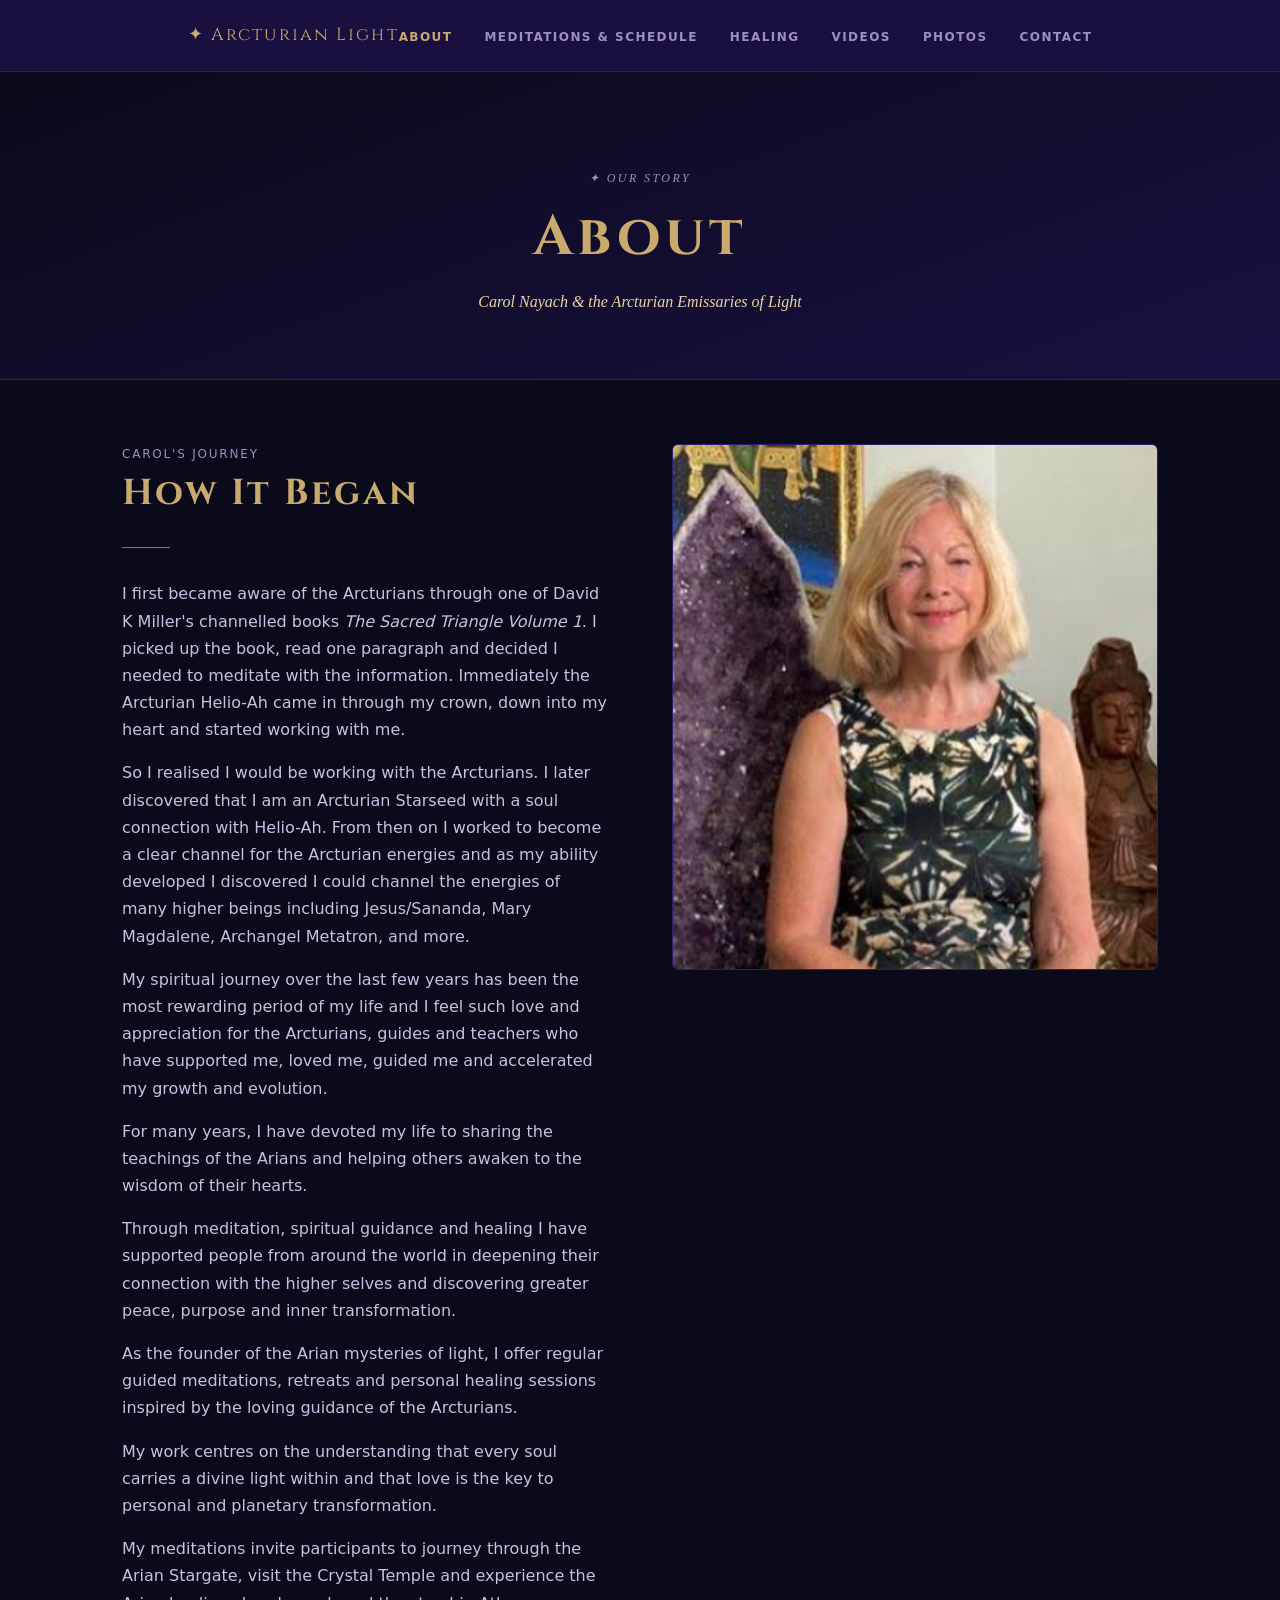
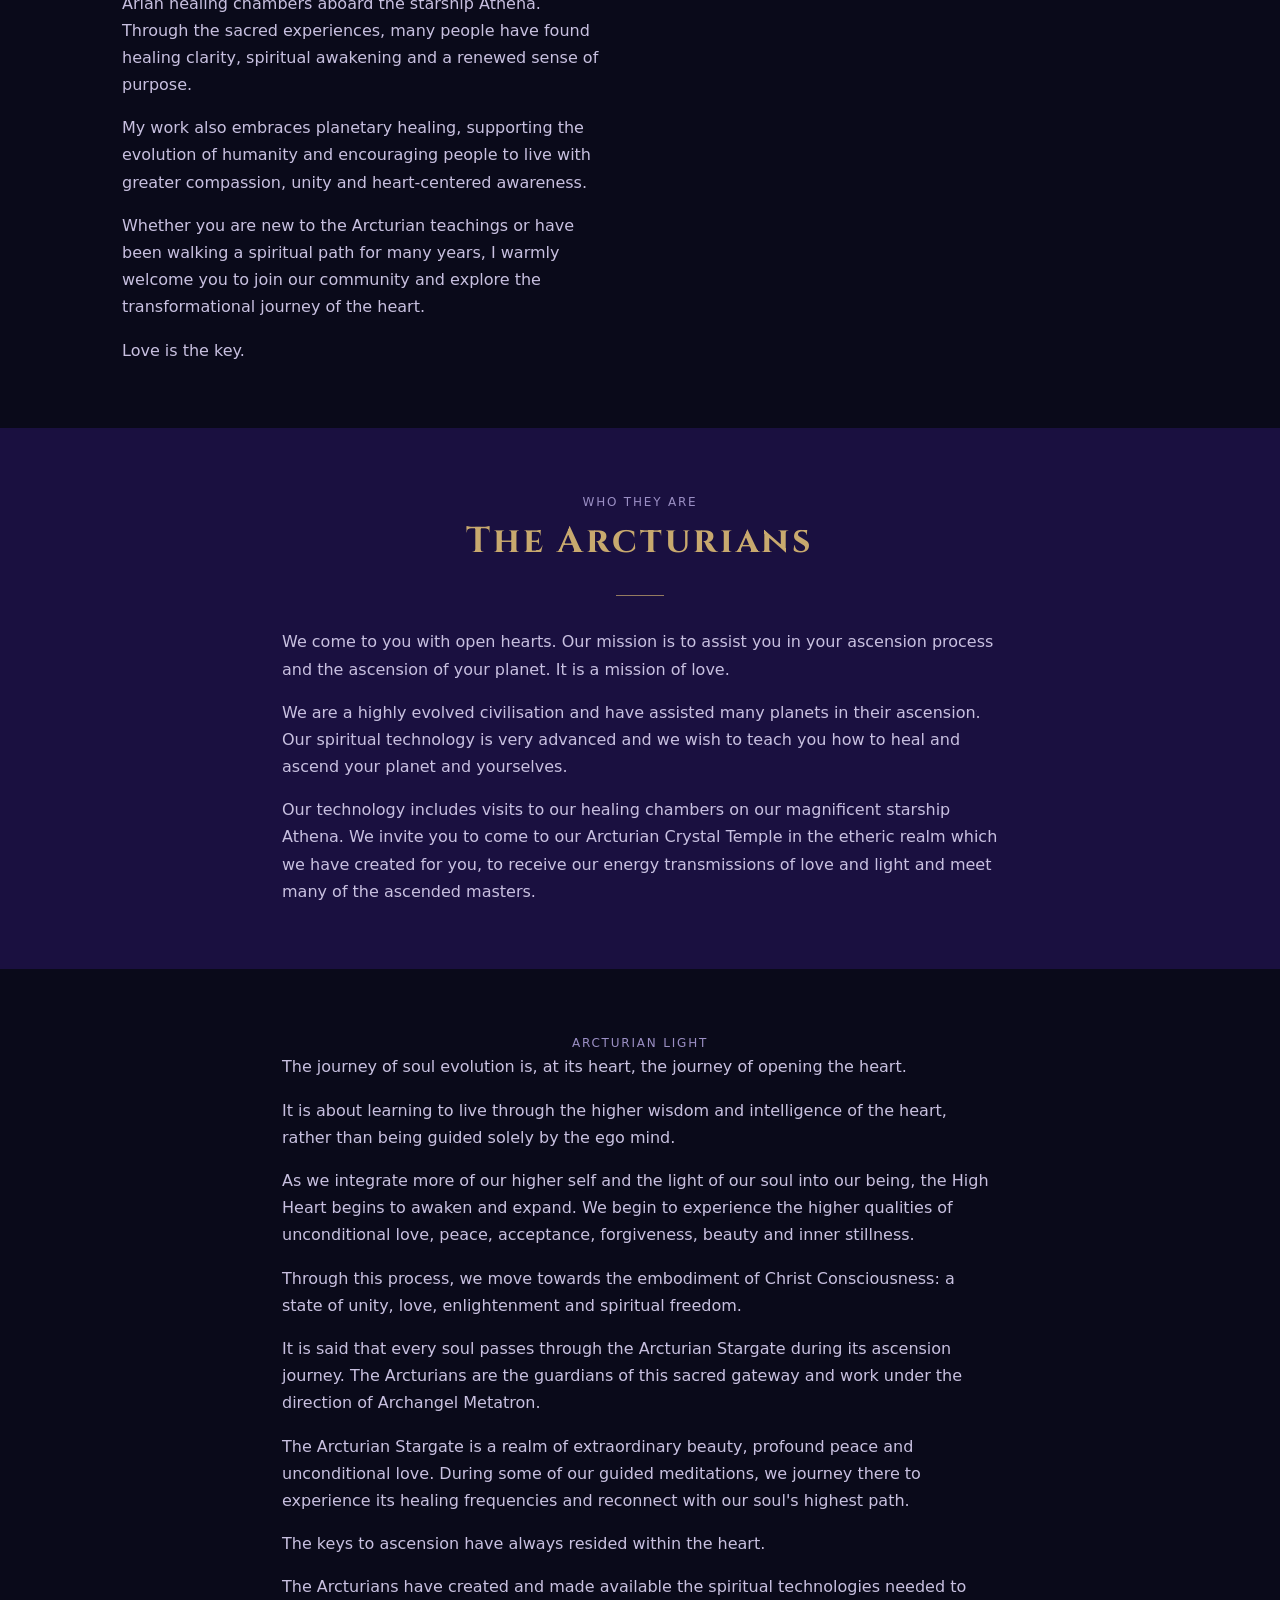
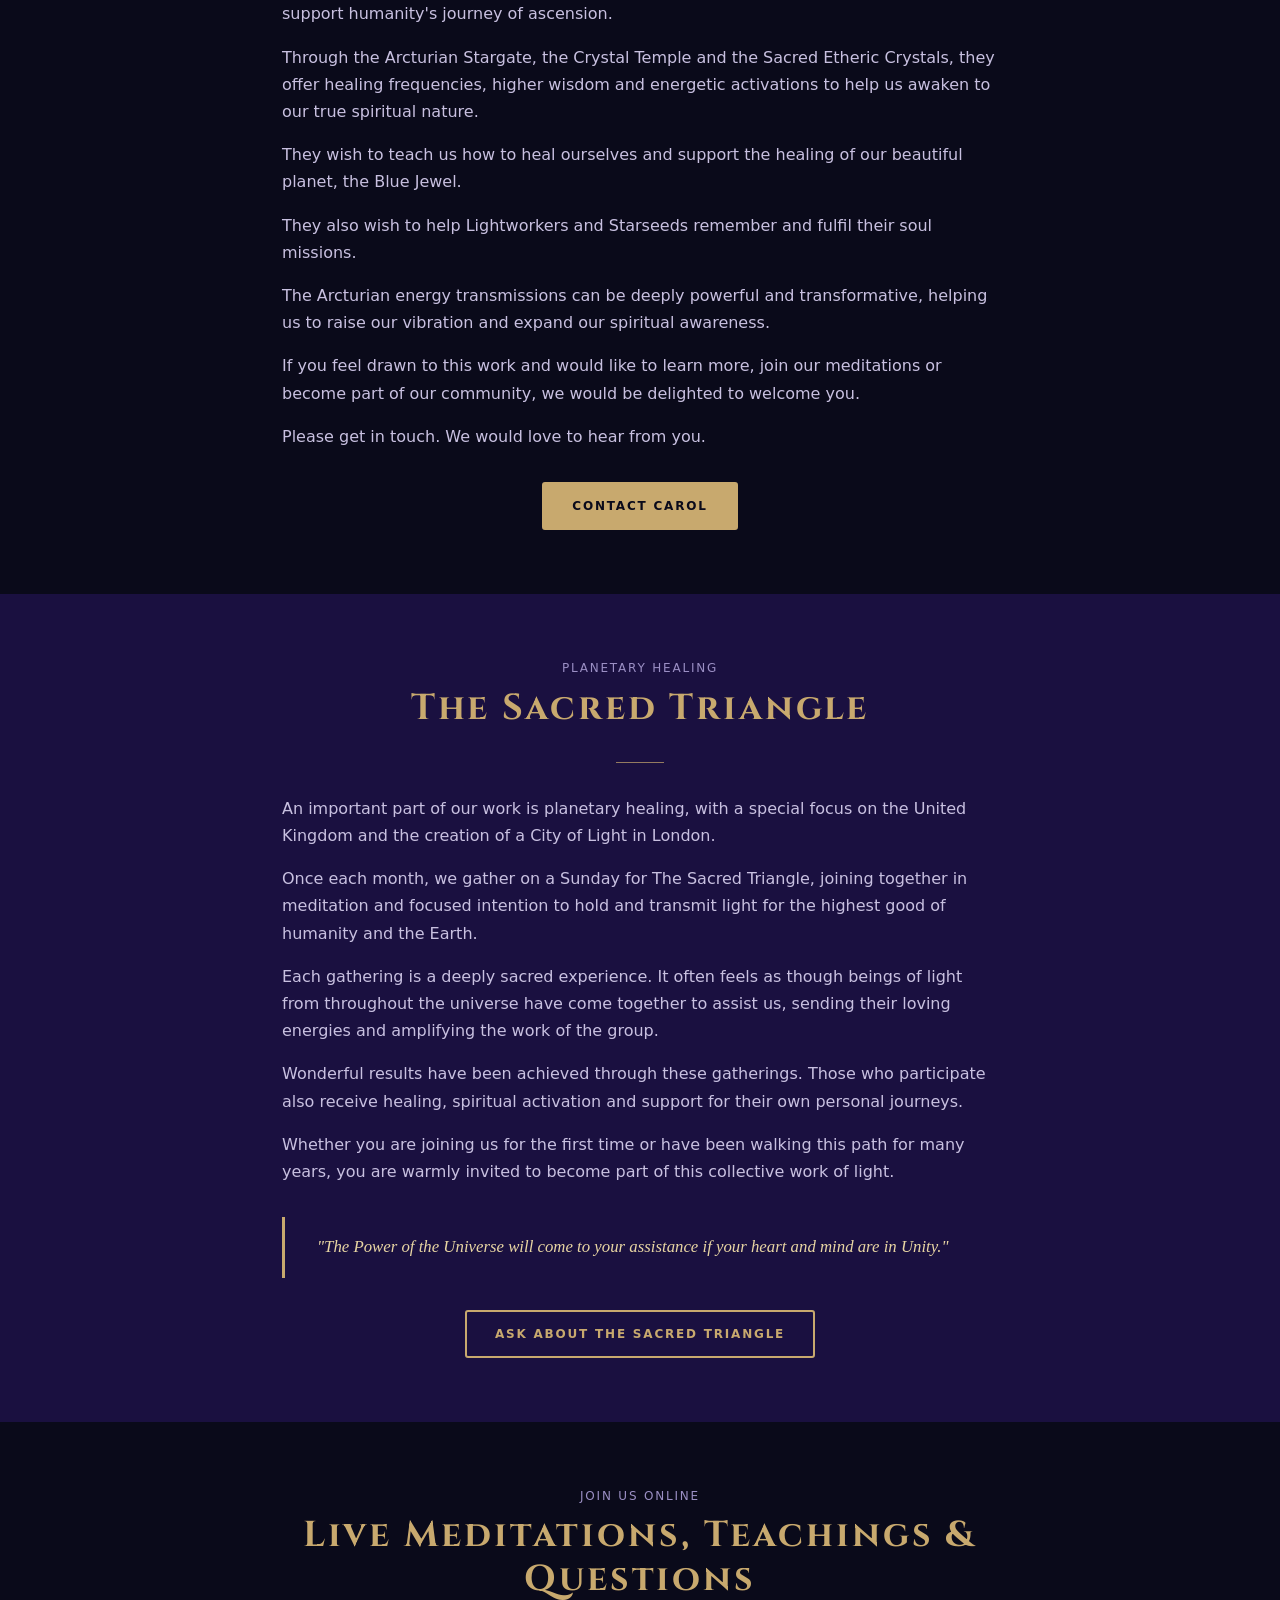
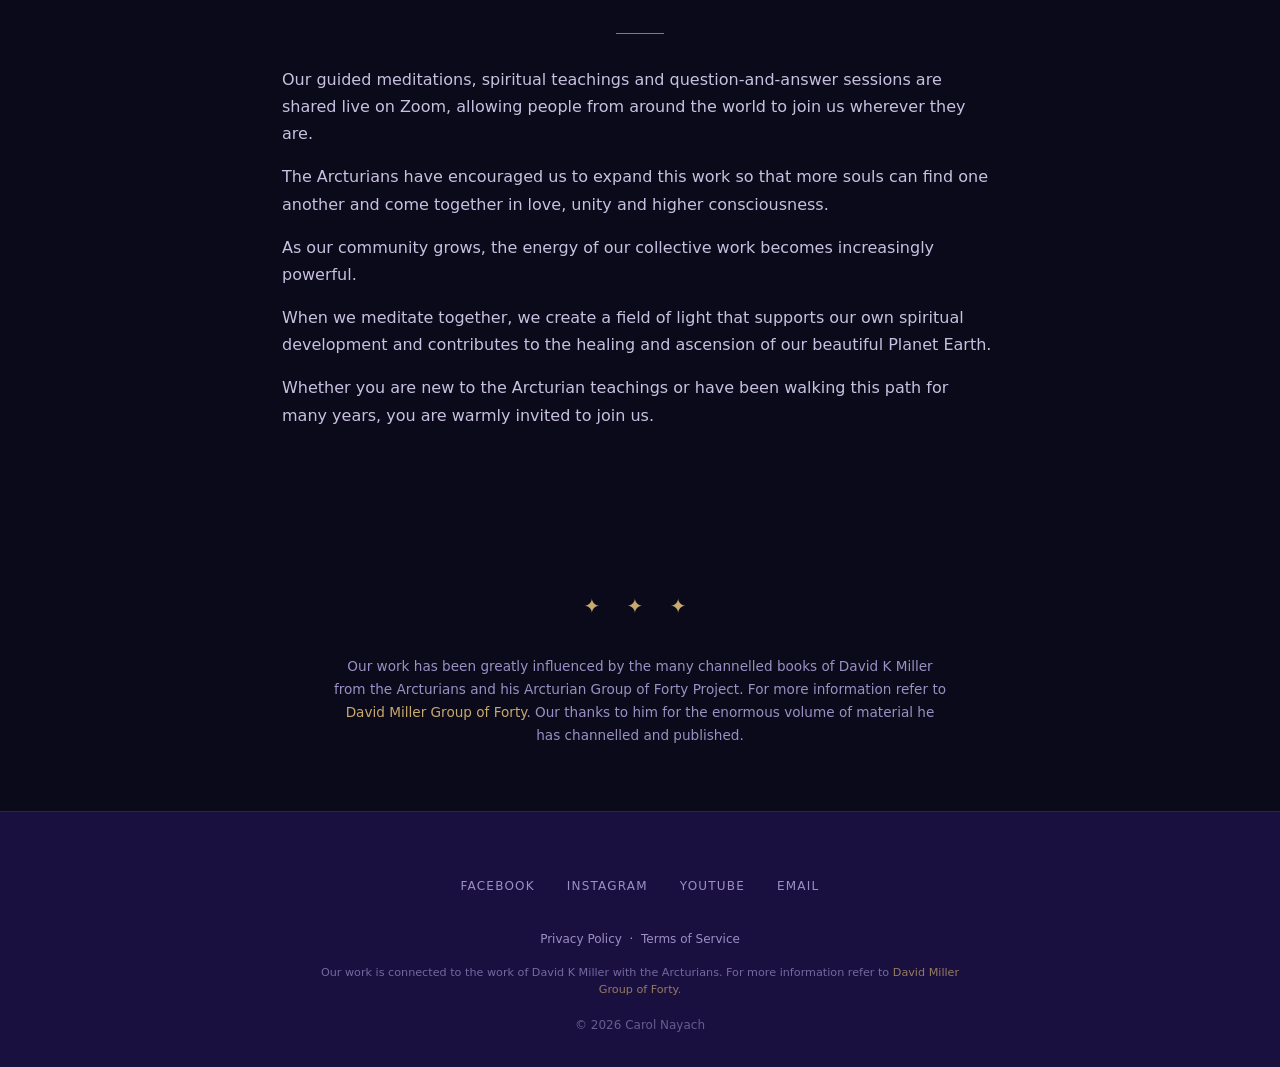
==== commit c2ce6cf8: "feat: update About, Meditations and Home pages per Carol's content document" ====
--- a/about.html
+++ b/about.html
@@ -53,6 +53,14 @@
             <p>I first became aware of the Arcturians through one of David K Miller's channelled books <em>The Sacred Triangle Volume 1</em>. I picked up the book, read one paragraph and decided I needed to meditate with the information. Immediately the Arcturian Helio-Ah came in through my crown, down into my heart and started working with me.</p>
             <p>So I realised I would be working with the Arcturians. I later discovered that I am an Arcturian Starseed with a soul connection with Helio-Ah. From then on I worked to become a clear channel for the Arcturian energies and as my ability developed I discovered I could channel the energies of many higher beings including Jesus/Sananda, Mary Magdalene, Archangel Metatron, and more.</p>
             <p>My spiritual journey over the last few years has been the most rewarding period of my life and I feel such love and appreciation for the Arcturians, guides and teachers who have supported me, loved me, guided me and accelerated my growth and evolution.</p>
+            <p>For many years, I have devoted my life to sharing the teachings of the Arians and helping others awaken to the wisdom of their hearts.</p>
+            <p>Through meditation, spiritual guidance and healing I have supported people from around the world in deepening their connection with the higher selves and discovering greater peace, purpose and inner transformation.</p>
+            <p>As the founder of the Arian mysteries of light, I offer regular guided meditations, retreats and personal healing sessions inspired by the loving guidance of the Arcturians.</p>
+            <p>My work centres on the understanding that every soul carries a divine light within and that love is the key to personal and planetary transformation.</p>
+            <p>My meditations invite participants to journey through the Arian Stargate, visit the Crystal Temple and experience the Arian healing chambers aboard the starship Athena. Through the sacred experiences, many people have found healing clarity, spiritual awakening and a renewed sense of purpose.</p>
+            <p>My work also embraces planetary healing, supporting the evolution of humanity and encouraging people to live with greater compassion, unity and heart-centered awareness.</p>
+            <p>Whether you are new to the Arcturian teachings or have been walking a spiritual path for many years, I warmly welcome you to join our community and explore the transformational journey of the heart.</p>
+            <p>Love is the key.</p>
           </div>
           <div>
             <img src="images/CarolNayach.png" alt="Carol Nayach">
@@ -77,14 +85,25 @@
     <section class="section">
       <div class="container" style="max-width:780px;">
         <div class="text-center">
-          <p class="label">The Gateway</p>
-          <h2>The Arcturian Stargate</h2>
-          <div class="divider"></div>
+          <p class="label">Arcturian Light</p>
         </div>
-        <p>The journey of the evolution of the soul which humanity is engaged in is the opening of the heart — to learn to live from the higher intelligence of the heart instead of being enslaved by the ego mind. As we work to integrate our 5D self and light of soul into our Being, our high heart begins to open and activate.</p>
-        <p>We begin to experience the higher feelings of unconditional love, peace, acceptance, forgiveness, beauty and inner stillness. Ultimately we achieve the enlightened state of Christ consciousness embodiment where we are free to leave the cycle of Earth incarnations and ascend.</p>
-        <p>Every being on their ascension travels to the Arcturian Stargate. The Arcturians are the guardians of the Stargate and work under the direction of Archangel Metatron. The Arcturian Stargate is a place of unimaginable beauty and an incredible energy of love.</p>
-        <blockquote class="testimonial">"We all know that the keys to unlocking the codes of Ascension lie within the heart. Love is the key."</blockquote>
+        <p>The journey of soul evolution is, at its heart, the journey of opening the heart.</p>
+        <p>It is about learning to live through the higher wisdom and intelligence of the heart, rather than being guided solely by the ego mind.</p>
+        <p>As we integrate more of our higher self and the light of our soul into our being, the High Heart begins to awaken and expand. We begin to experience the higher qualities of unconditional love, peace, acceptance, forgiveness, beauty and inner stillness.</p>
+        <p>Through this process, we move towards the embodiment of Christ Consciousness: a state of unity, love, enlightenment and spiritual freedom.</p>
+        <p>It is said that every soul passes through the Arcturian Stargate during its ascension journey. The Arcturians are the guardians of this sacred gateway and work under the direction of Archangel Metatron.</p>
+        <p>The Arcturian Stargate is a realm of extraordinary beauty, profound peace and unconditional love. During some of our guided meditations, we journey there to experience its healing frequencies and reconnect with our soul's highest path.</p>
+        <p>The keys to ascension have always resided within the heart.</p>
+        <p>The Arcturians have created and made available the spiritual technologies needed to support humanity's journey of ascension.</p>
+        <p>Through the Arcturian Stargate, the Crystal Temple and the Sacred Etheric Crystals, they offer healing frequencies, higher wisdom and energetic activations to help us awaken to our true spiritual nature.</p>
+        <p>They wish to teach us how to heal ourselves and support the healing of our beautiful planet, the Blue Jewel.</p>
+        <p>They also wish to help Lightworkers and Starseeds remember and fulfil their soul missions.</p>
+        <p>The Arcturian energy transmissions can be deeply powerful and transformative, helping us to raise our vibration and expand our spiritual awareness.</p>
+        <p>If you feel drawn to this work and would like to learn more, join our meditations or become part of our community, we would be delighted to welcome you.</p>
+        <p>Please get in touch. We would love to hear from you.</p>
+        <div class="btn-group">
+          <a href="contact.html" class="btn btn--primary">Contact Carol</a>
+        </div>
       </div>
     </section>
 
@@ -95,8 +114,30 @@
           <h2>The Sacred Triangle</h2>
           <div class="divider"></div>
         </div>
-        <p>An important part of our work is planetary healing, focused on the UK, and creating a city of light in London. The Sacred Triangle unites the Extraterrestrials, the Ascended Masters &amp; Archangels, and the Native Ascended Masters.</p>
-        <p>We meet one Sunday a month and it always seems that all the light beings in the universe come to assist, sending in their energies. Great results have been achieved. Those who participate also receive much activation and healing for themselves.</p>
+        <p>An important part of our work is planetary healing, with a special focus on the United Kingdom and the creation of a City of Light in London.</p>
+        <p>Once each month, we gather on a Sunday for The Sacred Triangle, joining together in meditation and focused intention to hold and transmit light for the highest good of humanity and the Earth.</p>
+        <p>Each gathering is a deeply sacred experience. It often feels as though beings of light from throughout the universe have come together to assist us, sending their loving energies and amplifying the work of the group.</p>
+        <p>Wonderful results have been achieved through these gatherings. Those who participate also receive healing, spiritual activation and support for their own personal journeys.</p>
+        <p>Whether you are joining us for the first time or have been walking this path for many years, you are warmly invited to become part of this collective work of light.</p>
+        <blockquote class="testimonial">"The Power of the Universe will come to your assistance if your heart and mind are in Unity."</blockquote>
+        <div class="btn-group">
+          <a href="contact.html" class="btn btn--outline">Ask About The Sacred Triangle</a>
+        </div>
+      </div>
+    </section>
+
+    <section class="section">
+      <div class="container" style="max-width:780px;">
+        <div class="text-center">
+          <p class="label">Join Us Online</p>
+          <h2>Live Meditations, Teachings &amp; Questions</h2>
+          <div class="divider"></div>
+        </div>
+        <p>Our guided meditations, spiritual teachings and question-and-answer sessions are shared live on Zoom, allowing people from around the world to join us wherever they are.</p>
+        <p>The Arcturians have encouraged us to expand this work so that more souls can find one another and come together in love, unity and higher consciousness.</p>
+        <p>As our community grows, the energy of our collective work becomes increasingly powerful.</p>
+        <p>When we meditate together, we create a field of light that supports our own spiritual development and contributes to the healing and ascension of our beautiful Planet Earth.</p>
+        <p>Whether you are new to the Arcturian teachings or have been walking this path for many years, you are warmly invited to join us.</p>
       </div>
     </section>
 
--- a/css/style.css
+++ b/css/style.css
@@ -372,6 +372,46 @@
   width: 100%; height: 100%;
   border: 0;
 }
+.video-embed--placeholder {
+  display: flex;
+  align-items: center;
+  justify-content: center;
+  padding: 0;
+  height: 0;
+}
+.video-embed--placeholder p {
+  position: absolute;
+  top: 50%;
+  left: 50%;
+  transform: translate(-50%, -50%);
+  width: 90%;
+  margin: 0;
+  text-align: center;
+  font-size: 0.85rem;
+  color: var(--color-violet);
+}
+
+/* --- Featured meditations ---------------------------------- */
+.featured-meditation {
+  display: flex;
+  flex-direction: column;
+  text-align: center;
+}
+.featured-meditation h3 {
+  margin-bottom: var(--space-xs);
+}
+.featured-meditation__subtitle {
+  font-size: 0.85rem;
+  color: var(--color-violet);
+  margin-bottom: var(--space-sm);
+}
+.featured-meditation .video-embed {
+  margin-bottom: var(--space-sm);
+}
+.featured-meditation__desc {
+  font-size: 0.9rem;
+  margin-bottom: 0;
+}
 
 /* --- Contact form ------------------------------------------ */
 .contact-form {
@@ -443,6 +483,13 @@
   font-style: italic;
   color: var(--color-cream);
   font-size: 1.05rem;
+}
+.testimonial footer {
+  margin-top: var(--space-xs);
+  font-size: 0.8rem;
+  font-style: normal;
+  letter-spacing: 0.08em;
+  color: var(--color-violet);
 }
 
 /* --- Mailchimp embed override ------------------------------ */
@@ -634,3 +681,11 @@
   padding: 2rem;
   background: radial-gradient(ellipse at 50% 30%, var(--color-accent) 0%, var(--color-surface) 40%, var(--color-bg) 100%);
 }
+.hero-image {
+  max-width: 260px;
+  width: 70%;
+  border-radius: 50%;
+  border: 2px solid var(--color-gold);
+  margin-bottom: 1rem;
+  box-shadow: 0 8px 32px rgba(0, 0, 0, 0.4);
+}
